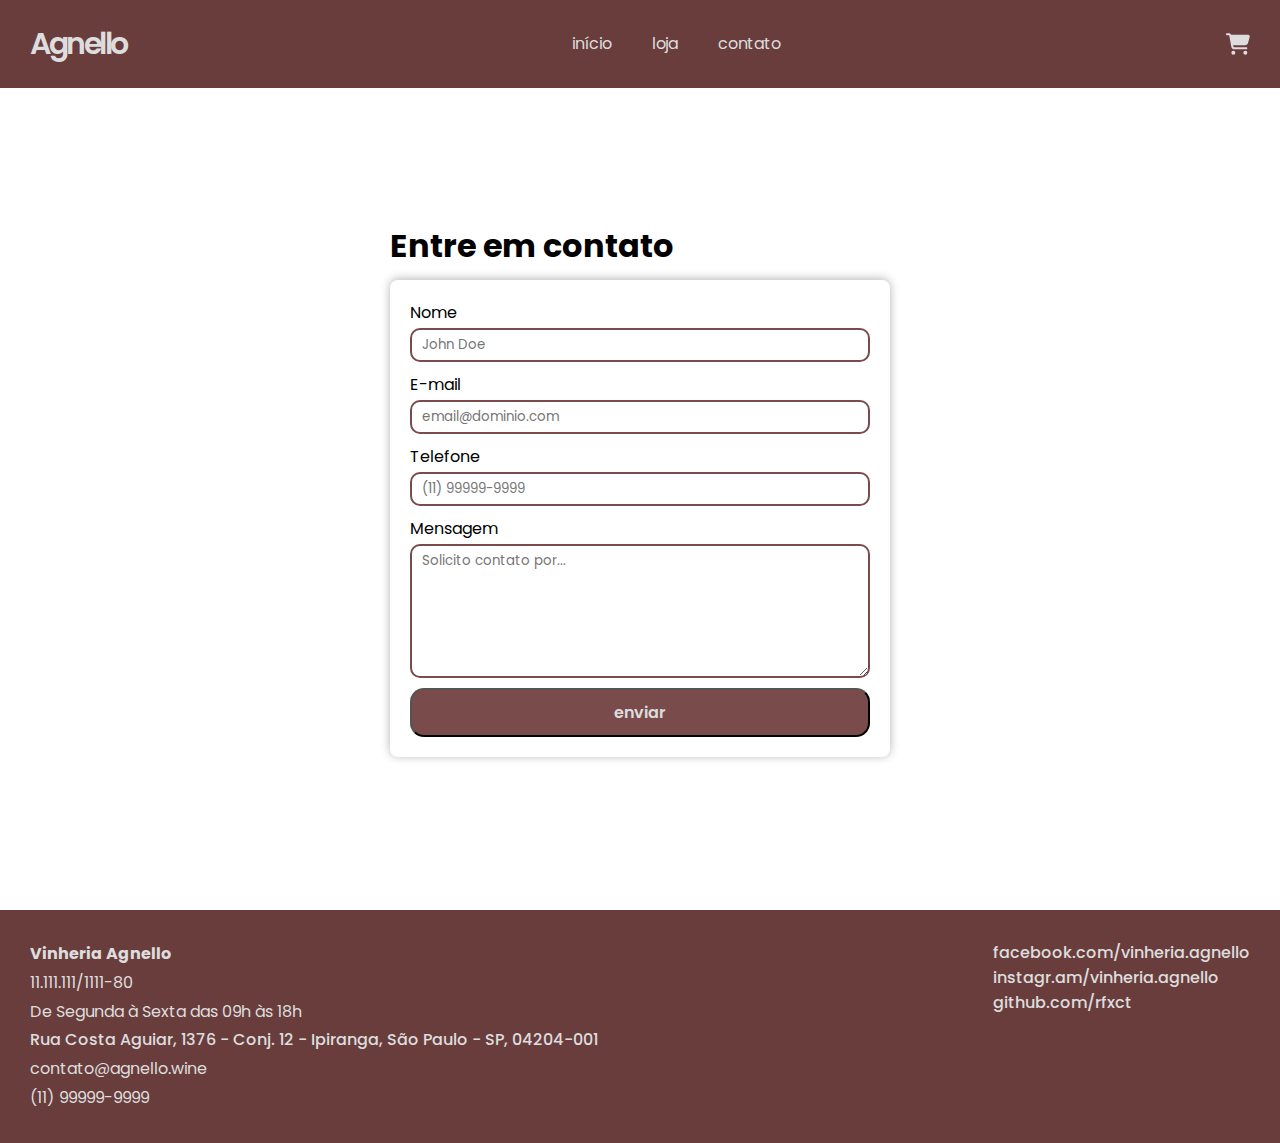
==== pages/contato.html @ 5217619c "adicionar páginas do site" ====
<!DOCTYPE html>
<html lang="en">
  <head>
    <meta charset="UTF-8" />
    <meta name="viewport" content="width=device-width, initial-scale=1.0" />
    <meta name="keywords" content="vinho,tinto,vinheria,agnello,vinicola" />
    <meta
      name="description"
      content="Há mais de 15 anos no mercado, a melhor vinheria paulista está agora também na Internet!"
    />

    <link rel="stylesheet" href="../css/main.css" />
    <link rel="stylesheet" href="../css/contact.css" />

    <title>Vinheria Agnello - Contato</title>
  </head>

  <body>
    <nav class="navbar">
      <a class="title" href="../">Agnello</a>

      <ul class="menu">
        <li><a href="../">início</a></li>
        <li><a href="loja.html">loja</a></li>
        <li><a href="contato.html">contato</a></li>
      </ul>

      <div class="cart">
        <svg xmlns="http://www.w3.org/2000/svg" viewBox="0 0 576 512">
          <path
            d="M0 24C0 10.7 10.7 0 24 0H69.5c22 0 41.5 12.8 50.6 32h411c26.3 0 45.5 25 38.6 50.4l-41 152.3c-8.5 31.4-37 53.3-69.5 53.3H170.7l5.4 28.5c2.2 11.3 12.1 19.5 23.6 19.5H488c13.3 0 24 10.7 24 24s-10.7 24-24 24H199.7c-34.6 0-64.3-24.6-70.7-58.5L77.4 54.5c-.7-3.8-4-6.5-7.9-6.5H24C10.7 48 0 37.3 0 24zM128 464a48 48 0 1 1 96 0 48 48 0 1 1 -96 0zm336-48a48 48 0 1 1 0 96 48 48 0 1 1 0-96z"
          />
        </svg>
      </div>
    </nav>
    <main>
      <section>
        <h1>Entre em contato</h1>

        <form class="formulario-contato" onsubmit="enviarContato()">
          <div class="secao-contato">
            <label for="nome">Nome</label>
            <input type="text" name="nome" placeholder="John Doe" required />
          </div>

          <div class="secao-contato">
            <label for="email">E-mail</label>
            <input
              type="email"
              name="email"
              placeholder="email@dominio.com"
              required
            />
          </div>

          <div class="secao-contato">
            <label for="telefone">Telefone</label>
            <input
              type="tel"
              name="telefone"
              placeholder="(11) 99999-9999"
              required
            />
          </div>

          <div class="secao-contato">
            <label for="nome">Mensagem</label>
            <textarea
              name="mensagem"
              cols="30"
              rows="6"
              placeholder="Solicito contato por..."
              required
            ></textarea>
          </div>

          <button type="submit">enviar</button>
        </form>
      </section>
    </main>

    <footer class="footer">
      <div class="contato">
        <b>Vinheria Agnello</b>
        <p>11.111.111/1111-80</p>
        <p>De Segunda à Sexta das 09h às 18h</p>
        <a href="mapa.html">
          Rua Costa Aguiar, 1376 - Conj. 12 - Ipiranga, São Paulo - SP,
          04204-001
        </a>
        <br />
        <p>contato@agnello.wine</p>
        <p>(11) 99999-9999</p>
      </div>

      <div class="redes-sociais">
        <a
          href="https://facebook.com/vinheria.agnello"
          rel="noopener noreferrer"
          target="_blank"
          >facebook.com/vinheria.agnello
        </a>
        <a
          href="https://instagr.am/vinheria.agnello"
          rel="noopener noreferrer"
          target="_blank"
          >instagr.am/vinheria.agnello</a
        >

        <a
          href="https://github.com/rfxct/checkpoint-2-web-development"
          rel="noopener noreferrer"
          target="_blank"
          >github.com/rfxct</a
        >
      </div>
    </footer>

    <script src="../js/contato.js"></script>
  </body>
</html>
---- css/main.css ----
@import url("https://fonts.googleapis.com/css2?family=Poppins:ital,wght@0,100;0,200;0,300;0,400;0,500;0,600;0,700;0,800;0,900;1,100;1,200;1,300;1,400;1,500;1,600;1,700;1,800;1,900&display=swap");

* {
  margin: 0;
  padding: 0;
  box-sizing: border-box;

  font-family: "Poppins";
}

html,
body,
main {
  height: 100%;
}

a {
  text-decoration: none;
}

a,
span {
  font-size: 16px;
}

.navbar {
  display: flex;
  flex-wrap: wrap;
  align-items: center;
  justify-content: space-between;

  padding: 0 30px;

  color: #ddd;
  background-color: #6a3d3d;

  position: fixed;
  width: 100vw;
  min-height: 88px;
}

.navbar .title {
  text-decoration: none;
  color: #ddd;
  font-weight: 600;
  font-size: 30px;

  letter-spacing: -2.5px;
}

.navbar .cart,
.navbar .cart svg {
  width: 24px;
  height: 24px;
  fill: #ddd;
}

.navbar .menu {
  padding: 20px;
  display: flex;
  align-items: center;
}

.navbar .menu {
  display: flex;
  line-height: 3;
  justify-content: space-around;
  flex-wrap: wrap;
  list-style: none;

  letter-spacing: -0.2px;
}

.navbar .menu li + li {
  margin-left: 40px;
}

.navbar .menu a {
  color: #ddd;
}

main {
  padding-top: 88px;
  height: fit-content;
}

.footer {
  display: flex;
  background: #6a3d3d;
  color: #ddd;
  padding: 30px;
  justify-content: space-between;
  margin-top: 10px;
}

.footer > * > a {
  color: #ddd;
  text-decoration: none;
  font-weight: 500;
}

.footer .contato {
  line-height: 1.8;
}

.footer .redes-sociais {
  display: flex;
  flex-direction: column;
}
---- css/contact.css ----
main {
  display: flex;
  flex-direction: column;
  align-items: center;
  justify-content: center;
  min-height: 100%;
}

.formulario-contato {
  margin: 10px 0;
  display: flex;
  flex-direction: column;
  gap: 10px;

  box-shadow: 0px -1px 10px 0px rgba(0, 0, 0, 0.302);
  border-radius: 8px;
  overflow: hidden;
  padding: 20px;
  width: 500px;
}

.formulario-contato .secao-contato {
  display: flex;
  flex-direction: column;
}

.secao-contato input,
.secao-contato textarea {
  margin-top: 3px;
  outline: none;
  padding: 5px 10px;
  border-radius: 10px;
  transition: all 0.3s;
  border: 2px solid #7a4b4b;
}

.secao-contato input:focus,
.secao-contato textarea:focus {
  border: 2px solid #bb9393;
}

.formulario-contato button {
  color: #ddd;
  font-weight: 600;
  font-size: 16px;
  border-radius: 14px;
  outline: none;
  padding: 10px;
  background-color: #7a4b4b;
  transition: all 0.3s;
  cursor: pointer;
}

.formulario-contato button:hover {
  background-color: #bb9393;
}
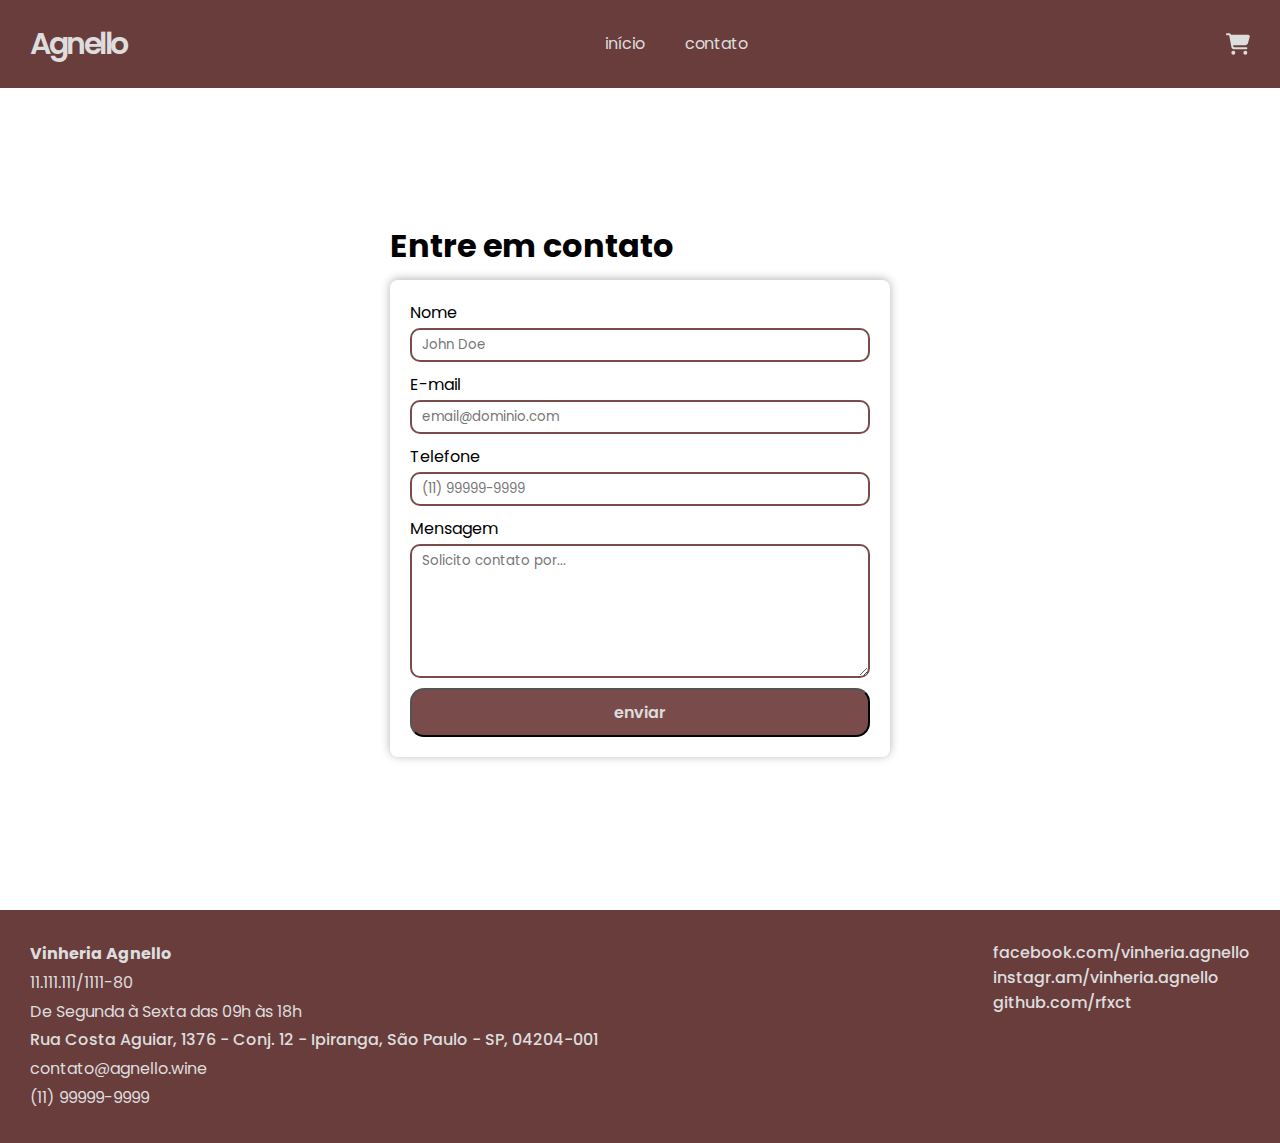
==== commit ac170c40: "criar pagina de produto e calcular baseado na quantidade" ====
--- a/pages/contato.html
+++ b/pages/contato.html
@@ -21,7 +21,6 @@
 
       <ul class="menu">
         <li><a href="../">início</a></li>
-        <li><a href="loja.html">loja</a></li>
         <li><a href="contato.html">contato</a></li>
       </ul>
 
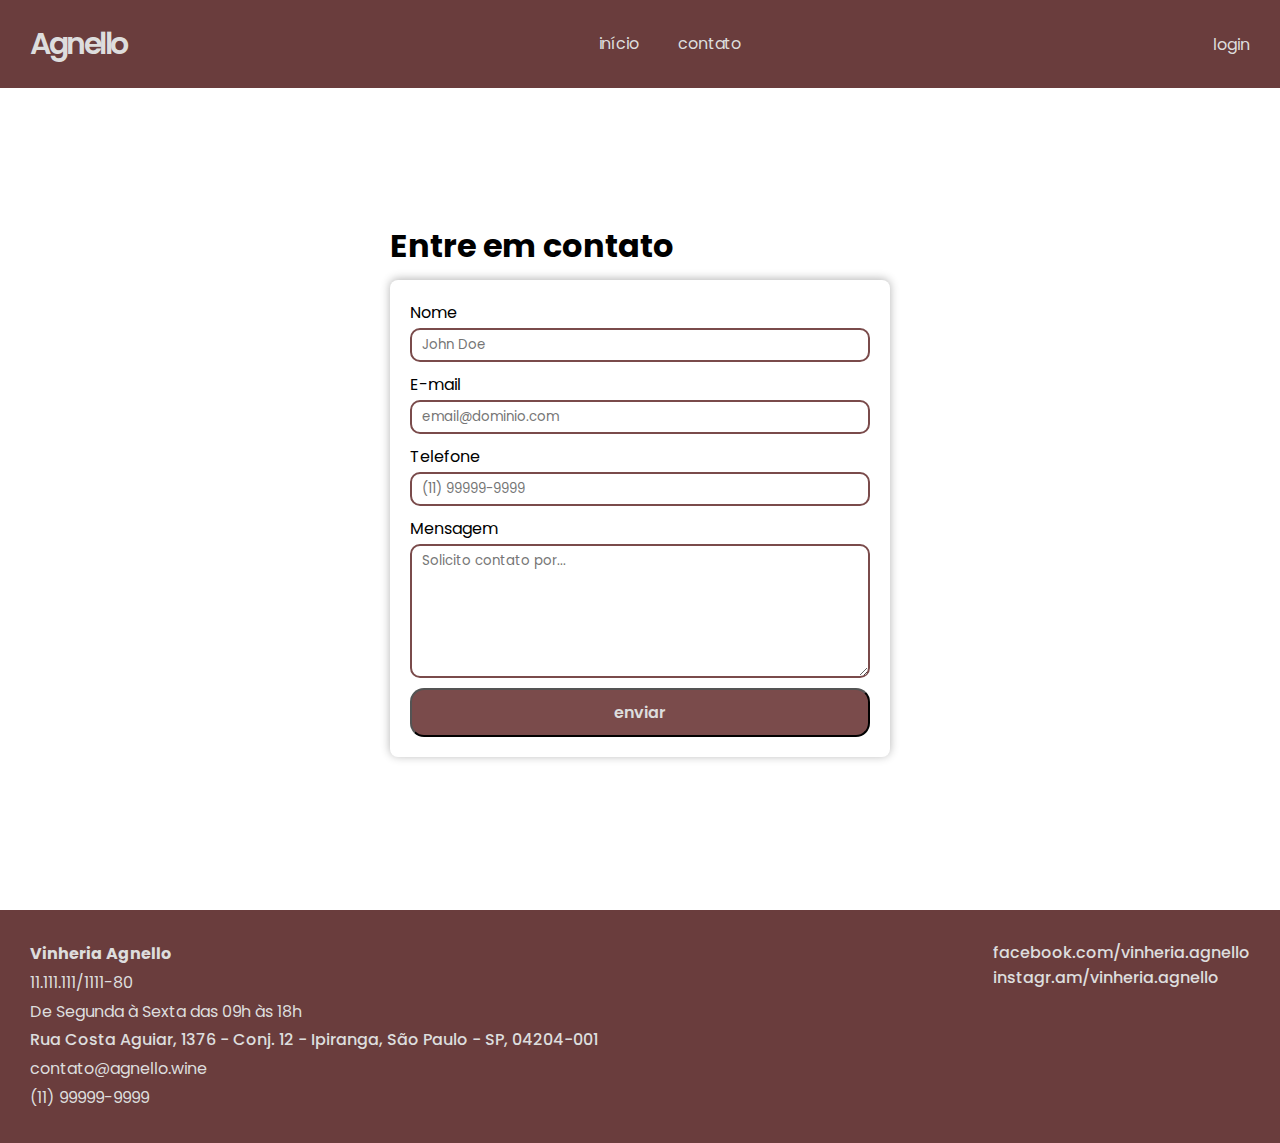
==== commit 63032f86: "remover github do footer" ====
--- a/pages/contato.html
+++ b/pages/contato.html
@@ -10,7 +10,7 @@
     />
 
     <link rel="stylesheet" href="../css/main.css" />
-    <link rel="stylesheet" href="../css/contact.css" />
+    <link rel="stylesheet" href="../css/form.css" />
 
     <title>Vinheria Agnello - Contato</title>
   </head>
@@ -24,25 +24,19 @@
         <li><a href="contato.html">contato</a></li>
       </ul>
 
-      <div class="cart">
-        <svg xmlns="http://www.w3.org/2000/svg" viewBox="0 0 576 512">
-          <path
-            d="M0 24C0 10.7 10.7 0 24 0H69.5c22 0 41.5 12.8 50.6 32h411c26.3 0 45.5 25 38.6 50.4l-41 152.3c-8.5 31.4-37 53.3-69.5 53.3H170.7l5.4 28.5c2.2 11.3 12.1 19.5 23.6 19.5H488c13.3 0 24 10.7 24 24s-10.7 24-24 24H199.7c-34.6 0-64.3-24.6-70.7-58.5L77.4 54.5c-.7-3.8-4-6.5-7.9-6.5H24C10.7 48 0 37.3 0 24zM128 464a48 48 0 1 1 96 0 48 48 0 1 1 -96 0zm336-48a48 48 0 1 1 0 96 48 48 0 1 1 0-96z"
-          />
-        </svg>
-      </div>
+      <a href="login.html">login</a>
     </nav>
     <main>
       <section>
         <h1>Entre em contato</h1>
 
-        <form class="formulario-contato" onsubmit="enviarContato()">
-          <div class="secao-contato">
+        <form class="formulario" onsubmit="enviarContato()">
+          <div class="secao-formulario">
             <label for="nome">Nome</label>
             <input type="text" name="nome" placeholder="John Doe" required />
           </div>
 
-          <div class="secao-contato">
+          <div class="secao-formulario">
             <label for="email">E-mail</label>
             <input
               type="email"
@@ -52,7 +46,7 @@
             />
           </div>
 
-          <div class="secao-contato">
+          <div class="secao-formulario">
             <label for="telefone">Telefone</label>
             <input
               type="tel"
@@ -62,7 +56,7 @@
             />
           </div>
 
-          <div class="secao-contato">
+          <div class="secao-formulario">
             <label for="nome">Mensagem</label>
             <textarea
               name="mensagem"
@@ -105,13 +99,6 @@
           target="_blank"
           >instagr.am/vinheria.agnello</a
         >
-
-        <a
-          href="https://github.com/rfxct/checkpoint-2-web-development"
-          rel="noopener noreferrer"
-          target="_blank"
-          >github.com/rfxct</a
-        >
       </div>
     </footer>
 
--- a/css/main.css
+++ b/css/main.css
@@ -48,13 +48,6 @@
   letter-spacing: -2.5px;
 }
 
-.navbar .cart,
-.navbar .cart svg {
-  width: 24px;
-  height: 24px;
-  fill: #ddd;
-}
-
 .navbar .menu {
   padding: 20px;
   display: flex;
@@ -75,7 +68,7 @@
   margin-left: 40px;
 }
 
-.navbar .menu a {
+.navbar a {
   color: #ddd;
 }
 
@@ -107,3 +100,14 @@
   display: flex;
   flex-direction: column;
 }
+
+.row {
+  display: flex;
+  flex-direction: row;
+  justify-content: space-between;
+}
+
+.col {
+  display: flex;
+  flex-direction: column;
+}
--- a/css/form.css
+++ b/css/form.css
@@ -0,0 +1,56 @@
+main {
+  display: flex;
+  flex-direction: column;
+  align-items: center;
+  justify-content: center;
+  min-height: 100%;
+}
+
+.formulario {
+  margin: 10px 0;
+  display: flex;
+  flex-direction: column;
+  gap: 10px;
+
+  box-shadow: 0px -1px 10px 0px rgba(0, 0, 0, 0.302);
+  border-radius: 8px;
+  overflow: hidden;
+  padding: 20px;
+  width: 500px;
+}
+
+.formulario .secao-formulario {
+  display: flex;
+  flex-direction: column;
+}
+
+.secao-formulario input,
+.secao-formulario textarea {
+  margin-top: 3px;
+  outline: none;
+  padding: 5px 10px;
+  border-radius: 10px;
+  transition: all 0.3s;
+  border: 2px solid #7a4b4b;
+}
+
+.secao-formulario input:focus,
+.secao-formulario textarea:focus {
+  border: 2px solid #bb9393;
+}
+
+.formulario button {
+  color: #ddd;
+  font-weight: 600;
+  font-size: 16px;
+  border-radius: 14px;
+  outline: none;
+  padding: 10px;
+  background-color: #7a4b4b;
+  transition: all 0.3s;
+  cursor: pointer;
+}
+
+.formulario button:hover {
+  background-color: #bb9393;
+}
